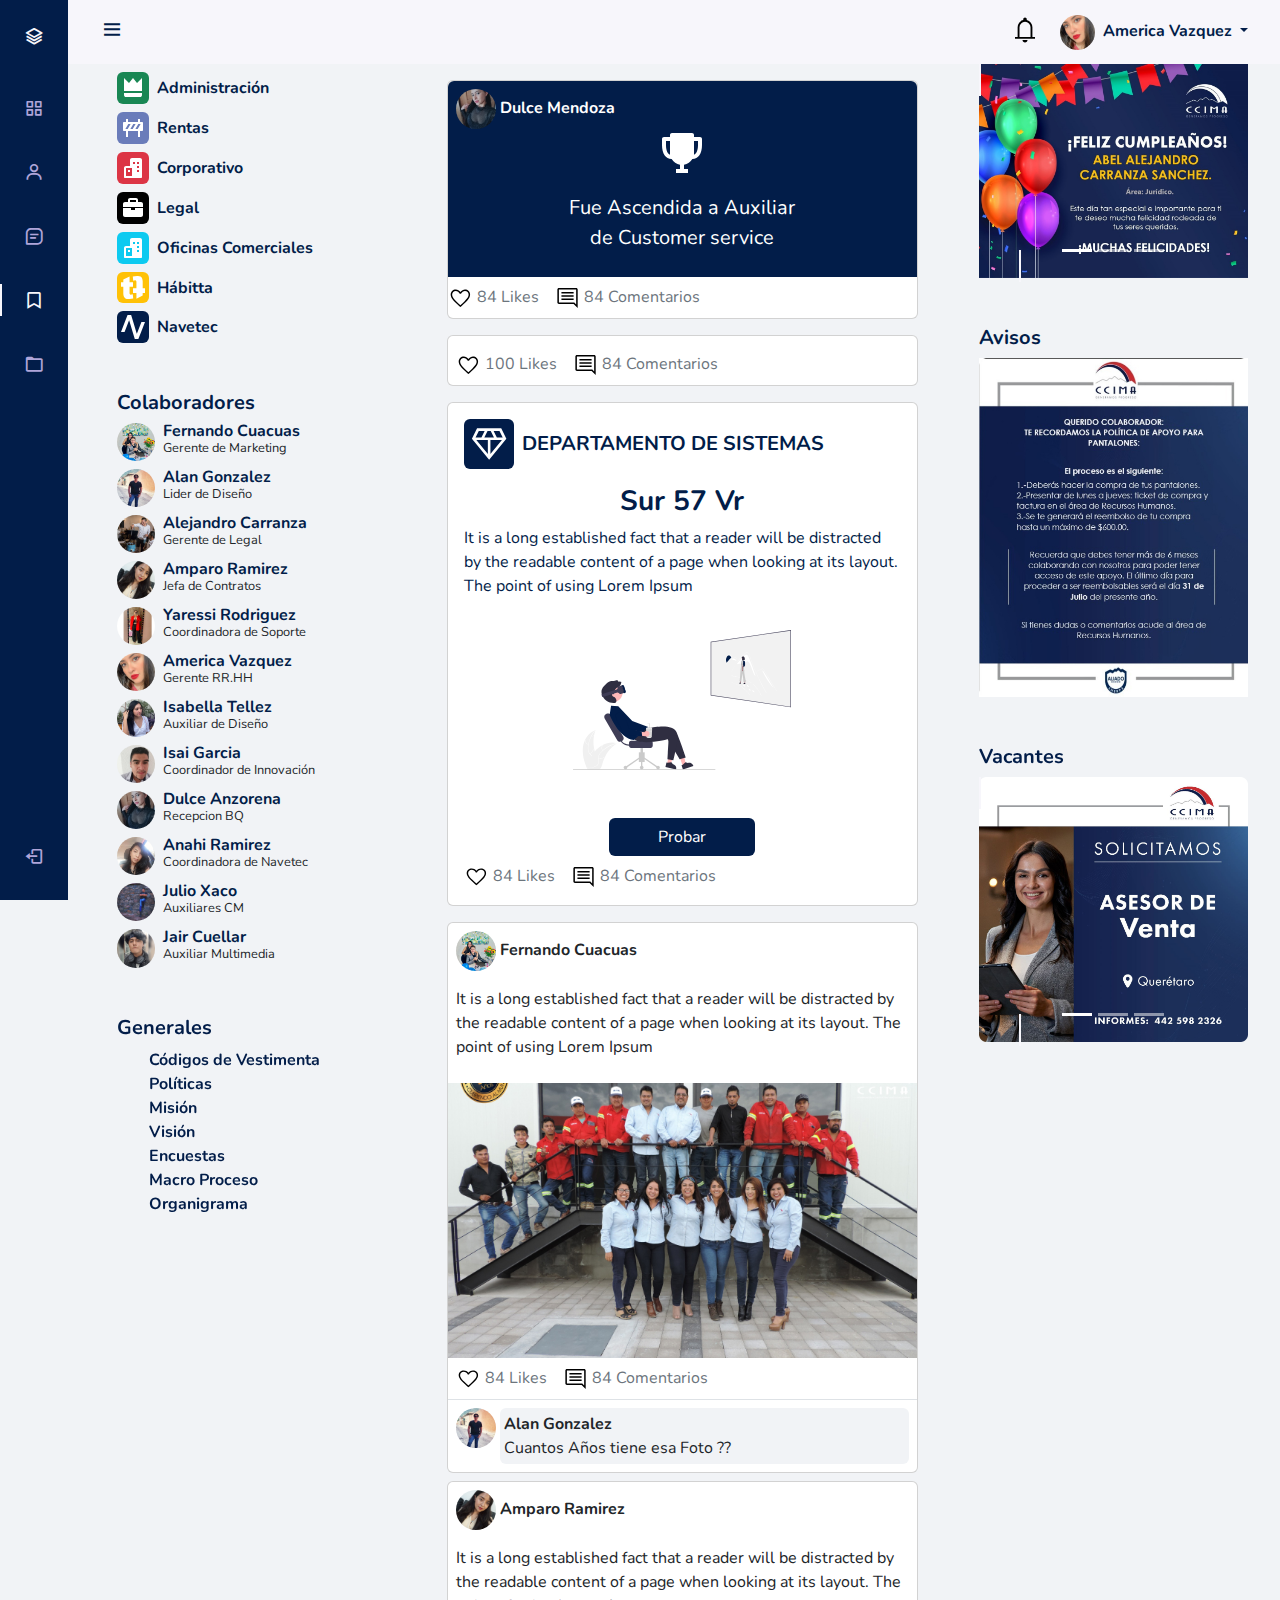
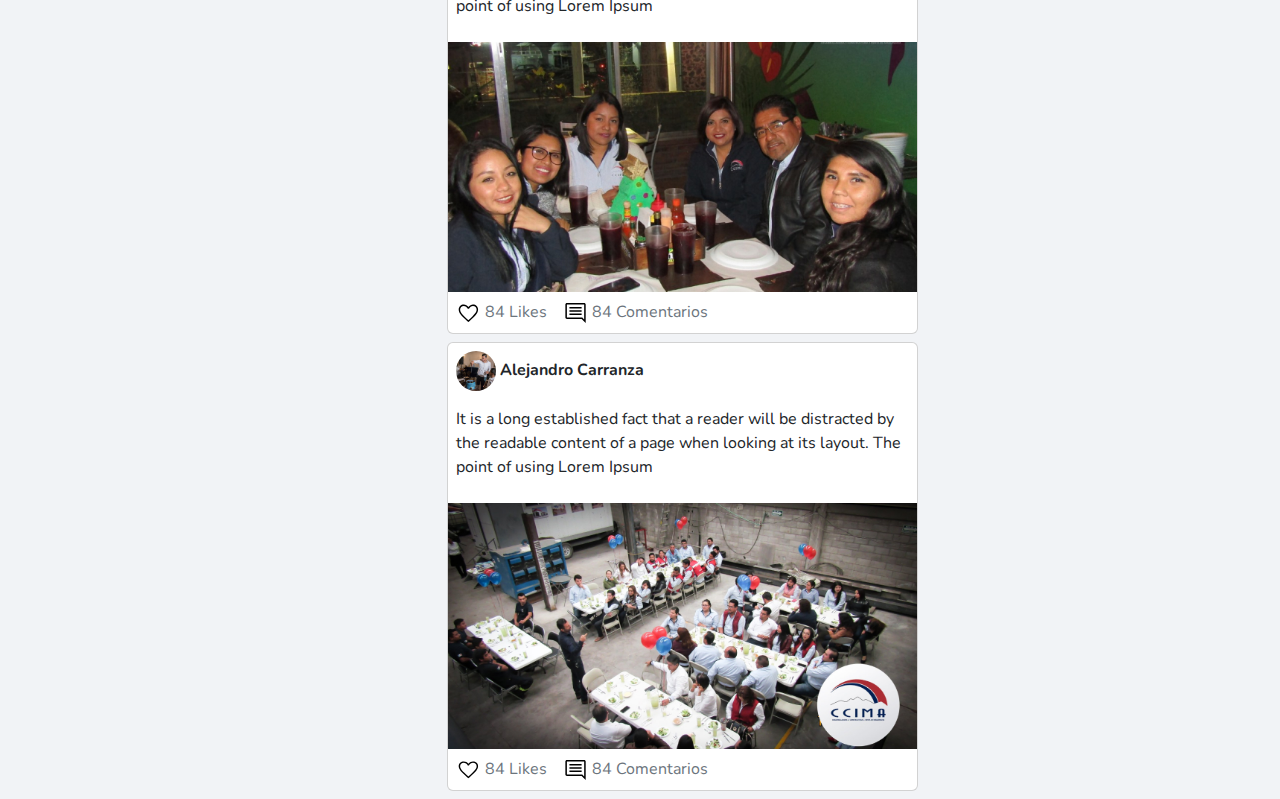
==== ccimabook.html @ 0959dd23 "cambios de las vistas Agregar Nav-bar, Empleados editar" ====
<!DOCTYPE html>
<html lang="es">

<head>
    <meta charset="UTF-8">
    <meta name="viewport" content="width=device-width, initial-scale=1.0">
    <title>MY CCIMA | Dashboard</title>
    <link rel="stylesheet" href="https://cdn.jsdelivr.net/npm/bootstrap@5.0.0-beta1/dist/css/bootstrap.min.css">
    <link rel="stylesheet" href="https://cdn.jsdelivr.net/npm/boxicons@latest/css/boxicons.min.css">
    <link rel="stylesheet" href="public/css/bootstrap/bootstrap.min.css">
    <link rel="stylesheet" href="public/css/main.css">
    <link rel="stylesheet" href="public/css/style.css">
    <link href="css/bootstrap-datetimepicker.min.css" rel="stylesheet">
    <link rel="shortcut icon" type="image/x-icon" href="public/img/icons/logo-icon.ico">
</head>

<body id="body-pd" style="background-color: #F1F3F6;">
    <header class="header" id="header">
        <div class="header_toggle"> <i class='bx bx-menu' id="header-toggle"></i> </div>
        <div class="d-flex">
            <div class="me-3">
                <a class="nav-link dropdown-toggle fw-bolder text-blue-500" href="#" id="notifiDropdown" role="button" data-bs-toggle="dropdown" aria-expanded="false">
                    <img class="rounded-circle me-1" src="public/img/icons/notifications.svg" alt="" style="width: 30px;">
                </a>
                  <ul id="notificaciones" class="dropdown-menu mt-2" aria-labelledby="notifiDropdown">
                    <li class="mt-3">
                        <a class="dropdown-item" href="#">
                            <div class="sherpa d-flex">
                                <div class="">
                                    <img class="sherpa-book rounded-circle" style="width: 30px;"
                                        src="public/img/avatar/alan_gonzales.jpg" alt="">
                                </div>
                                <div class="ms-2">
                                    <span class="d-block sherpa-name text-blue-500 fw-bold">Alan Gonzalez</span>
                                    <span class="sherpa-position" style="font-size: .8rem;">Compartio una Foto en su Muro</span>
                                </div>
                             </div>
                        </a>
                    </li>
                    <li class="mt-3">
                        <a class="dropdown-item" href="#">
                            <div class="sherpa d-flex">
                                <div class="">
                                    <img class="sherpa-book rounded-circle" style="width: 30px;"
                                        src="public/img/avatar/dulce_mendoza.jpg" alt="">
                                </div>
                                <div class="ms-2">
                                    <span class="d-block sherpa-name text-blue-500 fw-bold">Dulce Mendoza </span>
                                    <span class="sherpa-position" style="font-size: .8rem;">Fue Ascendida</span>
                                </div>
                        </div>
                        </a>
                    </li>
                  </ul>    
            </div>
            <a class="nav-link dropdown-toggle fw-bolder text-blue-500" href="#" id="navbarDropdown" role="button" data-bs-toggle="dropdown" aria-expanded="false">
                <img class="rounded-circle me-1" src="public/img/avatar/america_vazquez.jpg" alt="" style="width: 35px;">
                America Vazquez
              </a>
              <ul class="dropdown-menu mt-2" aria-labelledby="navbarDropdown">
                <li><a class="dropdown-item" href="#">Perfil</a></li>
                <li><a class="dropdown-item" href="#">Configuracion de Privacidad</a></li>
                <li><hr class="dropdown-divider"></li>
                <li><a class="dropdown-item" href="#">Salir</a></li>
              </ul>

        </div>
    </header>
    <div class="l-navbar" id="nav-bar">
        <nav class="nav">
            <div>
                <a href="dashboard.html" class="nav_logo">
                    <i class='bx bx-layer nav_logo-icon'></i>
                    <span class="nav_logo-name">MyCCIMA</span>
                </a>
                <div class="nav_list">
                    <a href="dashboard.html" class="nav_link">
                        <i class='bx bx-grid-alt nav_icon'></i>
                        <span class="nav_name">Dashboard</span>
                    </a>
                    <a href="empleados.html" class="nav_link">
                        <i class='bx bx-user nav_icon'></i>
                        <span class="nav_name">Empleados</span>
                    </a>
                    <a href="index.html" class="nav_link">
                        <i class='bx bx-message-square-detail nav_icon'></i>
                        <span class="nav_name">Noticias</span> </a>
                    <a href="ccimabook.html" class="nav_link active">
                        <i class='bx bx-bookmark nav_icon'></i>
                        <span class="nav_name">CCIMABook</span> </a>
                    <a href="profile.html" class="nav_link">
                        <i class='bx bx-folder nav_icon'></i>
                        <span class="nav_name">Perfil</span>
                    </a>
                </div>
            </div> <a href="login.html" class="nav_link"> <i class='bx bx-log-out nav_icon'></i> <span
                    class="nav_name">Salir</span> </a>
        </nav>
    </div>
    <main>
            <!--Container Main start-->
    <div class="" style="background-color: #F1F3F6;">
        <div class="row justify-content-around">
            <div class="col-3">
                <div id="grupos">
                    <div class="mt-2">
                        <div class="depto d-flex align-items-center fw-bold">
                            <div class="depto-icon bg-success rounded align-content-center">
                                <img class="p-1" src="public/img/icons/bxs-crown.svg" alt="" style="width: 32px;">
                            </div>
                            <span class="depto-name fw-bold text-blue-500 fs-6 ms-2">Administración</span>     
                        </div>
                    </div>
                    <div class="mt-2">
                        <div class="depto d-flex align-items-center fw-bold">
                            <div class="depto-icon bg-blue-50 rounded align-content-center">
                                <img class="p-1" src="public/img/icons/bxs-traffic-barrier.svg" alt="" style="width: 32px;">
                            </div>
                            <span class="depto-name fw-bold text-blue-500 fs-6 ms-2">Rentas</span>     
                        </div>
                    </div>
                    <div class="mt-2">
                        <div class="depto d-flex align-items-center fw-bold">
                            <div class="depto-icon bg-danger rounded align-content-center">
                                <img class="p-1" src="public/img/icons/bxs-buildings.svg" alt="" style="width: 32px;">
                            </div>
                            <span class="depto-name fw-bold text-blue-500 fs-6 ms-2">Corporativo</span>     
                        </div>
                    </div>
                    <div class="mt-2">
                        <div class="depto d-flex align-items-center fw-bold">
                            <div class="depto-icon bg-black rounded align-content-center">
                                <img class="p-1" src="public/img/icons/bxs-briefcase.svg" alt="" style="width: 32px;">
                            </div>
                            <span class="depto-name fw-bold text-blue-500 fs-6 ms-2">Legal</span>     
                        </div>
                    </div>
                    <div class="mt-2">
                        <div class="depto d-flex align-items-center fw-bold">
                            <div class="depto-icon bg-info rounded align-content-center">
                                <img class="p-1" src="public/img/icons/bxs-buildings.svg" alt="" style="width: 32px;">
                            </div>
                            <span class="depto-name fw-bold text-blue-500 fs-6 ms-2">Oficinas Comerciales</span>     
                        </div>
                    </div>
                    <div class="mt-2">
                        <div class="depto d-flex align-items-center fw-bold">
                            <div class="depto-icon bg-warning rounded align-content-center">
                                <img class="p-1" src="public/img/icons/habitta.svg" alt="" style="width: 32px;">
                            </div>
                            <span class="depto-name fw-bold text-blue-500 fs-6 ms-2">Hábitta</span>     
                        </div>
                    </div>
                    <div class="mt-2">
                        <div class="depto d-flex align-items-center fw-bold">
                            <div class="depto-icon bg-blue-500 rounded align-content-center">
                                <img class="p-1" src="public/img/icons/navetec.svg" alt="" style="width: 32px;">
                            </div>
                            <span class="depto-name fw-bold text-blue-500 fs-6 ms-2">Navetec</span>     
                        </div>
                    </div>
                </div>
                <div id="colaboradores">
                    <h5 class="fw-bold text-blue-500 mt-5" >Colaboradores</h5>
                    <div class="mt-2" style="line-height: 1;">
                        <div class="sherpa d-flex">
                            <div class="">
                                <img class="sherpa-book rounded-circle" style="width: 38px;" src="public/img/avatar/fernando_cuacuas.jpg" alt="">
                            </div>
                            <div class="ms-2">
                                <span class="d-block sherpa-name text-blue-500 fw-bold">Fernando Cuacuas</span>
                                <span class="sherpa-position" style="font-size: .8rem;"style="padding-top:-5px" >Gerente de Marketing</span>
                            </div>
                        </div>
                    </div>
                    <div class="mt-2"  style="line-height: 1;">
                        <div class="sherpa d-flex">
                            <div class="">
                                <img class="sherpa-book rounded-circle" style="width: 38px;" src="public/img/avatar/alan_gonzales.jpg" alt="">
                            </div>
                            <div class="ms-2">
                                <span class="d-block sherpa-name text-blue-500 fw-bold">Alan Gonzalez</span>
                                <span class="sherpa-position" style="font-size: .8rem;">Lider de Diseño</span>
                            </div>
                        </div>
                    </div>
                    <div class="mt-2"  style="line-height: 1;">
                        <div class="sherpa d-flex">
                            <div class="">
                                <img class="sherpa-book rounded-circle" style="width: 38px;" src="public/img/avatar/alejandro_carranza.jpg" alt="">
                            </div>
                            <div class="ms-2">
                                <span class="d-block sherpa-name text-blue-500 fw-bold">Alejandro Carranza</span>
                                <span class="sherpa-position" style="font-size: .8rem;">Gerente de Legal</span>
                            </div>
                        </div>
                    </div>
                    <div class="mt-2"  style="line-height: 1;">
                        <div class="sherpa d-flex">
                            <div class="">
                                <img class="sherpa-book rounded-circle" style="width: 38px;" src="public/img/avatar/amparo_ramirez.jpg" alt="">
                            </div>
                            <div class="ms-2">
                                <span class="d-block sherpa-name text-blue-500 fw-bold">Amparo Ramirez</span>
                                <span class="sherpa-position" style="font-size: .8rem;">Jefa de Contratos</span>
                            </div>
                        </div>
                    </div>
                    <div class="mt-2"  style="line-height: 1;">
                        <div class="sherpa d-flex">
                            <div class="">
                                <img class="sherpa-book rounded-circle" style="width: 38px;" src="public/img/avatar/yaressi_rodrigez.jpg" alt="">
                            </div>
                            <div class="ms-2">
                                <span class="d-block sherpa-name text-blue-500 fw-bold">Yaressi Rodriguez</span>
                                <span class="sherpa-position" style="font-size: .8rem;">Coordinadora de Soporte</span>
                            </div>
                        </div>
                    </div>
                    <div class="mt-2"  style="line-height: 1;">
                        <div class="sherpa d-flex">
                            <div class="">
                                <img class="sherpa-book rounded-circle" style="width: 38px;" src="public/img/avatar/america_vazquez.jpg" alt="">
                            </div>
                            <div class="ms-2">
                                <span class="d-block sherpa-name text-blue-500 fw-bold">America Vazquez</span>
                                <span class="sherpa-position" style="font-size: .8rem;">Gerente RR.HH</span>
                            </div>
                        </div>
                    </div>
                    <div class="mt-2"  style="line-height: 1;">
                        <div class="sherpa d-flex">
                            <div class="">
                                <img class="sherpa-book rounded-circle" style="width: 38px;" src="public/img/avatar/isabella_tellez.jpg" alt="">
                            </div>
                            <div class="ms-2">
                                <span class="d-block sherpa-name text-blue-500 fw-bold">Isabella Tellez</span>
                                <span class="sherpa-position" style="font-size: .8rem;">Auxiliar de Diseño</span>
                            </div>
                        </div>
                    </div>
                    <div class="mt-2"  style="line-height: 1;">
                        <div class="sherpa d-flex">
                            <div class="">
                                <img class="sherpa-book rounded-circle" style="width: 38px;" src="public/img/avatar/isai_garcia.jpg" alt="">
                            </div>
                            <div class="ms-2">
                                <span class="d-block sherpa-name text-blue-500 fw-bold">Isai Garcia</span>
                                <span class="sherpa-position" style="font-size: .8rem;">Coordinador de Innovación</span>
                            </div>
                        </div>
                    </div>
                    <div class="mt-2"  style="line-height: 1;">
                        <div class="sherpa d-flex">
                            <div class="">
                                <img class="sherpa-book rounded-circle" style="width: 38px;" src="public/img/avatar/dulce_mendoza.jpg" alt="">
                            </div>
                            <div class="ms-2">
                                <span class="d-block sherpa-name text-blue-500 fw-bold">Dulce Anzorena</span>
                                <span class="sherpa-position" style="font-size: .8rem;">Recepcion BQ</span>
                            </div>
                        </div>
                    </div>
                    <div class="mt-2"  style="line-height: 1;">
                        <div class="sherpa d-flex">
                            <div class="">
                                <img class="sherpa-book rounded-circle" style="width: 38px;" src="public/img/avatar/anahi_ramirez.jpg" alt="">
                            </div>
                            <div class="ms-2">
                                <span class="d-block sherpa-name text-blue-500 fw-bold">Anahi Ramirez</span>
                                <span class="sherpa-position" style="font-size: .8rem;">Coordinadora de Navetec</span>
                            </div>
                        </div>
                    </div>
                    <div class="mt-2"  style="line-height: 1;">
                        <div class="sherpa d-flex">
                            <div class="">
                                <img class="sherpa-book rounded-circle" style="width: 38px;" src="public/img/avatar/julio_xaco.jpg" alt="">
                            </div>
                            <div class="ms-2">
                                <span class="d-block sherpa-name text-blue-500 fw-bold">Julio Xaco</span>
                                <span class="sherpa-position" style="font-size: .8rem;">Auxiliares CM</span>
                            </div>
                        </div>
                    </div>
                    <div class="mt-2"  style="line-height: 1;">
                        <div class="sherpa d-flex">
                            <div class="">
                                <img class="sherpa-book rounded-circle" style="width: 38px;" src="public/img/avatar/jair_cuellar.jpg" alt="">
                            </div>
                            <div class="ms-2">
                                <span class="d-block sherpa-name text-blue-500 fw-bold">Jair Cuellar</span>
                                <span class="sherpa-position" style="font-size: .8rem;">Auxiliar Multimedia</span>
                            </div>
                        </div>
                    </div>

                    
                </div>
                <div id="generales" class="sticky-top">
                    <h5 class="fw-bold text-blue-500 mt-5" >Generales</h5>
                    <ul class="fw-bold text-blue-500" style="list-style: none; ">
                        <li>Códigos de Vestimenta</li>
                        <li>Políticas</li>
                        <li>Misión</li>
                        <li>Visión</li>
                        <li>Encuestas</li>
                        <li>Macro Proceso</li>
                        <li>Organigrama</li>
                    </ul>
                </div>
            </div>
            <div class="col-5">
                <div class="card promo my-3 pb-2">
                    <div class="bg-blue-500 rounded-top p-2">
                        <div class="sherpa">
                            <img class="sherpa-book rounded-circle" style="width: 40px;" src="public/img/avatar/dulce_mendoza.jpg" alt="">
                            <span class="sherpa-name text-white fw-bold">Dulce Mendoza</span>
                        </div>
                        <div class="promo-icon text-center">
                            <img src="public/img/icons/acenso.svg" alt="" style="width: 3rem;">
                        </div>
                        <div class="text-promo text-center bg-blue-500 my-3" style="width: 50%; margin: 0 auto;">
                            <span class="fs-5 text-white" >Fue Ascendida a Auxiliar de Customer service </span>
                        </div>
                    </div> 
                    <div class="post-interaction d-flex pt-2">
                        <div class="likes me-3">
                            <img src="public/img/icons/favorite.svg" alt="" style="width: 25px;">
                            <span class="text-secondary"> 84 Likes</span>
                        </div>
                        <div class="comments">
                            <img src="public/img/icons/comment.svg" alt="" style="width: 25px;">
                            <span class="text-secondary"> 84 Comentarios</span>
                        </div>
                    </div>
                </div>
                <div class="ingreso card  p-2 my-3">
                    <img src="public/img/content/ingreso/Ingreso.jpeg" alt="">
                    <div class="post-interaction d-flex pt-2">
                        <div class="likes me-3">
                            <img src="public/img/icons/favorite.svg" alt="" style="width: 25px;">
                            <span class="text-secondary"> 100 Likes</span>
                        </div>
                        <div class="comments">
                            <img src="public/img/icons/comment.svg" alt="" style="width: 25px;">
                            <span class="text-secondary"> 84 Comentarios</span>
                        </div>
                    </div>
                </div>
                <div class="card my-3 p-3">
                    <div class="depto d-flex align-items-center fw-bold">
                        <div class="depto-icon bg-blue-500 rounded align-content-center">
                            <img class="p-1" src="public/img/content/depto/icon/diamond.svg" alt="" style="width: 50px;">
                        </div>
                        <span class="depto-name fw-bold text-blue-500 fs-5 ms-2 text-uppercase">Departamento de sistemas</span>     
                    </div>
                    <div class="text-center my-3">
                        <h3 class="fw-bold text-blue-500 fw-bold"> Sur 57 Vr</h3>
                        <p class="text-start text-blue-500">
                            It is a long established fact that a reader will be distracted by the readable content of a page when looking at its layout. The point of using Lorem Ipsum 
                        </p>
                        <img class="my-3 w-50" src="public/img/content/aviso/vr_sur57.svg" alt="">
                    </div> 
                    <div class="text-center pt-3">
                        <div class="btn bg-blue-500 text-white px-5">Probar</div>
                    </div>
                    <div class="post-interaction d-flex pt-2">
                        <div class="likes me-3">
                            <img src="public/img/icons/favorite.svg" alt="" style="width: 25px;">
                            <span class="text-secondary"> 84 Likes</span>
                        </div>
                        <div class="comments">
                            <img src="public/img/icons/comment.svg" alt="" style="width: 25px;">
                            <span class="text-secondary"> 84 Comentarios</span>
                        </div>
                    </div>
                </div>
                <div class="post card my-2">
                    <div class="sherpa p-2">
                        <img class="sherpa-book rounded-circle" style="width: 40px;" src="public/img/avatar/fernando_cuacuas.jpg" alt="">
                        <span class="sherpa-name fw-bold">Fernando Cuacuas</span>
                    </div>
                    <div class="post-content">
                        <p class="post-text p-2">
                            It is a long established fact that a reader will be distracted by the readable content of a page when looking at its layout. The point of using Lorem Ipsum 
                        </p>
                        <img src="public/img/content/post/post_1.jpg" alt="" class="post-img">
                    </div>
                    <div class="post-interaction d-flex p-2">
                        <div class="likes me-3">
                            <img src="public/img/icons/favorite.svg" alt="" style="width: 25px;">
                            <span class="text-secondary"> 84 Likes</span>
                        </div>
                        <div class="comments">
                            <img src="public/img/icons/comment.svg" alt="" style="width: 25px;">
                            <span class="text-secondary"> 84 Comentarios</span>
                        </div>
                    </div>
                    <div id="comments" class="border-top">
                        <div class="d-flex p-2">
                            <div class="">
                                <img class="sherpa-book rounded-circle" style="width: 40px;" src="public/img/avatar/alan_gonzales.jpg" alt="">
                            </div>
                            <div class="bg-slave rounded p-1 ms-1" style="flex: 1;">
                                <span class="sherpa-name fw-bold d-block ">Alan Gonzalez</span>
                                <span>
                                    Cuantos Años tiene  esa Foto ??
                                </span>
                                   
                            </div>
                        </div>
                    </div>
                </div>
                <div class="post card my-2">
                    <div class="sherpa p-2">
                        <img class="sherpa-book rounded-circle" style="width: 40px;" src="public/img/avatar/amparo_ramirez.jpg" alt="">
                        <span class="sherpa-name fw-bold">Amparo Ramirez</span>
                    </div>
                    <div class="post-content">
                        <p class="post-text p-2">
                            It is a long established fact that a reader will be distracted by the readable content of a page when looking at its layout. The point of using Lorem Ipsum 
                        </p>
                        <img src="public/img/content/post/post_2.jpg" alt="" class="post-img">
                    </div>
                    <div class="post-interaction d-flex p-2">
                        <div class="likes me-3">
                            <img src="public/img/icons/favorite.svg" alt="" style="width: 25px;">
                            <span class="text-secondary"> 84 Likes</span>
                        </div>
                        <div class="comments">
                            <img src="public/img/icons/comment.svg" alt="" style="width: 25px;">
                            <span class="text-secondary"> 84 Comentarios</span>
                        </div>

                    </div>
                </div>
                <div class="post card my-2">
                    <div class="sherpa p-2">
                        <img class="sherpa-book rounded-circle" style="width: 40px;" src="public/img/avatar/alejandro_carranza.jpg" alt="">
                        <span class="sherpa-name fw-bold">Alejandro Carranza</span>
                    </div>
                    <div class="post-content">
                        <p class="post-text p-2">
                            It is a long established fact that a reader will be distracted by the readable content of a page when looking at its layout. The point of using Lorem Ipsum 
                        </p>
                        <img src="public/img/content/post/post__3.jpg" alt="" class="post-img">
                    </div>
                    <div class="post-interaction d-flex p-2">
                        <div class="likes me-3">
                            <img src="public/img/icons/favorite.svg" alt="" style="width: 25px;">
                            <span class="text-secondary"> 84 Likes</span>
                        </div>
                        <div class="comments">
                            <img src="public/img/icons/comment.svg" alt="" style="width: 25px;">
                            <span class="text-secondary"> 84 Comentarios</span>
                        </div>

                    </div>
                </div> 
            </div>
            <div class="col-3 ps-3">
                <div class="">
                    <div id="carouselExampleIndicators" class="carousel slide" data-bs-ride="carousel">
                        <div class="carousel-indicators">
                          <button type="button" data-bs-target="#carouselExampleIndicators" data-bs-slide-to="0" class="active" aria-current="true" aria-label="Slide 1"></button>
                          <button type="button" data-bs-target="#carouselExampleIndicators" data-bs-slide-to="1" aria-label="Slide 2"></button>
                          <button type="button" data-bs-target="#carouselExampleIndicators" data-bs-slide-to="2" aria-label="Slide 3"></button>
                        </div>
                        <div class="carousel-inner">
                          <div class="carousel-item active">
                            <img src="public/img/content/birhtday_3.jpeg" class="d-block w-100" alt="...">
                          </div>
                          <div class="carousel-item">
                            <img src="public/img/content/birhtday_3.jpeg" class="d-block w-100" alt="...">
                          </div>
                          <div class="carousel-item">
                            <img src="public/img/content/birhtday_3.jpeg" class="d-block w-100" alt="...">
                          </div>
                        </div>
                        
                    </div>
                </div>
                <div class="">
                    <h5 class="fw-bold text-blue-500 mt-5"> Avisos</h5>
                    <img src="public/img/content/Avisos.jpg" alt="">
                </div>
                <div class="sticky-md-top">
                    <h5 class="fw-bold text-blue-500 mt-5" >Vacantes</h5>
                    <div id="carouselVacantesIndicators" class="carousel slide" data-bs-ride="carousel">
                        <div class="carousel-indicators">
                          <button type="button" data-bs-target="#carouselVacantesIndicators" data-bs-slide-to="0" class="active" aria-current="true" aria-label="Slide 1"></button>
                          <button type="button" data-bs-target="#carouselVacantesIndicators" data-bs-slide-to="1" aria-label="Slide 2"></button>
                          <button type="button" data-bs-target="#carouselVacantesIndicators" data-bs-slide-to="2" aria-label="Slide 3"></button>
                        </div>
                        <div class="carousel-inner">
                          <div class="carousel-item active">
                            <img src="public/img/content/Vacantes.png" class="d-block w-100" alt="...">
                          </div>
                          <div class="carousel-item">
                            <img src="public/img/content/Vacantes.png" class="d-block w-100" alt="...">
                          </div>
                          <div class="carousel-item">
                            <img src="public/img/content/Vacantes.png" class="d-block w-100" alt="...">
                          </div>
                        </div>
                    </div>
                </div>
            </div>
        </div>

    </div>
    </main>
    <script type="text/javascript" src="https://cdnjs.cloudflare.com/ajax/libs/Chart.js/3.8.0/chart.min.js"></script>
    <script src="https://cdnjs.cloudflare.com/ajax/libs/jquery/3.2.1/jquery.min.js"></script>
    <script src="https://cdn.jsdelivr.net/npm/bootstrap@5.0.0-beta1/dist/js/bootstrap.bundle.min.js"></script>
    <script src="public/js/app.js"></script>

    <script src="js/bootstrap-datetimepicker.min.js"></script>
</body>

</html>
---- public/css/main.css ----
@import url("https://fonts.googleapis.com/css2?family=Nunito:wght@400;600;700&display=swap");

:root {
    --header-height: 3rem;
    --nav-width: 68px;
    --first-color: #021D49;
    --first-color-light: #AFA5D9;
    --white-color: #F7F6FB;
    --body-font: 'Nunito', sans-serif;
    --normal-font-size: 1rem;
    --z-fixed: 1021 !important;
}

*,
::before,
::after {
    box-sizing: border-box
}

body {
    position: relative;
    margin: var(--header-height) 0 0 0;
    padding: 0 1rem;
    font-family: var(--body-font);
    font-size: var(--normal-font-size);
    transition: .5s
}

a {
    text-decoration: none
}

.header {
    width: 100%;
    height: var(--header-height);
    position: fixed;
    top: 0;
    left: 0;
    display: flex;
    align-items: center;
    justify-content: space-between;
    padding: 0 1rem;
    background-color: var(--white-color);
    z-index: var(--z-fixed);
    transition: .5s
}

.header_toggle {
    color: var(--first-color);
    font-size: 1.5rem;
    cursor: pointer
}

.header_img {
    width: 35px;
    height: 35px;
    display: flex;
    justify-content: center;
    border-radius: 50%;
    overflow: hidden
}

.header_img img {
    width: 40px
}

.l-navbar {
    position: fixed;
    top: 0;
    left: -30%;
    width: var(--nav-width);
    height: 100vh;
    background-color: #021D49;
    padding: .5rem 1rem 0 0;
    transition: .5s;
    z-index: var(--z-fixed)
}

.nav {
    height: 100%;
    display: flex;
    flex-direction: column;
    justify-content: space-between;
    overflow: hidden
}

.nav_logo,
.nav_link {
    display: grid;
    grid-template-columns: max-content max-content;
    align-items: center;
    column-gap: 1rem;
    padding: .5rem 0 .5rem 1.5rem
}

.nav_logo {
    margin-bottom: 2rem
}

.nav_logo-icon {
    font-size: 1.25rem;
    color: var(--white-color)
}

.nav_logo-name {
    color: var(--white-color);
    font-weight: 700
}

.nav_link {
    position: relative;
    color: var(--first-color-light);
    margin-bottom: 1.5rem;
    transition: .3s
}

.nav_link:hover {
    color: var(--white-color)
}

.nav_icon {
    font-size: 1.25rem
}

.show-m {
    left: 0
}

.body-pd {
    padding-left: calc(var(--nav-width) + 1rem)
}

.active {
    color: var(--white-color)
}

.active::before {
    content: '';
    position: absolute;
    left: 0;
    width: 2px;
    height: 32px;
    background-color: var(--white-color)
}

.height-100 {
    height: 100vh
}

@media screen and (min-width: 768px) {
    body {
        margin: calc(var(--header-height) + 1rem) 0 0 0;
        padding-left: calc(var(--nav-width) + 2rem)
    }

    .header {
        height: calc(var(--header-height) + 1rem);
        padding: 0 2rem 0 calc(var(--nav-width) + 2rem)
    }

    .header_img {
        width: 40px;
        height: 40px
    }

    .header_img img {
        width: 45px
    }

    .l-navbar {
        left: 0;
        padding: 1rem 1rem 0 0
    }

    .show-m {
        width: calc(var(--nav-width) + 156px)
    }

    .body-pd {
        padding-left: calc(var(--nav-width) + 188px)
    }
}
---- public/css/style.css ----
img {
    width: 100%;
}
.w-70{
    width: 70%;
}
.fs-12{
    font-size: 13px;
}
.text-shadow-50{
    text-shadow: 1px 1px 2px #000000;
}
.bg-slave{
    background-color: #F1F3F6;
}
.bg-blue-50{
    background-color: #6A7CBA;
}
.home-logo{
    float: left;
    position: absolute;
    top: -40px;
    left: 20px;
    width: 300px;
}

.post-lg{
    background: rgb(9,48,113);
    background: linear-gradient(0deg, rgba(9,48,113,1) 0%, rgba(2,29,73,0.07057083087141103) 100%);
    display: flex;
    flex-direction: column;
    justify-content: flex-end;
}
.doc-icon{
    width: 1rem;
}
.bg-blue-500{
    background-color: #021D49 !important;
}
.bg-blue-400{
    background-color: #0047BA;
}
.bg-blue-100{
    background-color: #3D7CC9;
}
.bg-red-500{
    background-color: #F10202;
} 
 
.text-blue-500{
    color:#021D49;
}
.Adds #accordion .card{
    background-color: #fff;
    border: 0;

}
.card-header{
    padding: 0;
    border: none;
    background-color: #fff;

} 
#login-button:hover{
    background-color: #021D49;
    color: #fff;
}
.table .btn{
    width: 100%;
}
/* Preloader */
.preloader {
    position: fixed;
    width: 100%;
    height: 100%;
    background-color: #F1F3F6;
    display: flex;
    justify-content: center;
    align-items: center;
    z-index: 9999;
  }
  .preloader img{
    width: 50%;
  }
  .contenido-main{

    display: none;
  }
  
#table-employee tbody tr td{
    line-height: 3;
}
#table-employee tbody tr td .sherpa{
    line-height: 1.2;
}
#table-employee tbody tr td:last-child{
    line-height: 1;
}

.modal {
    width: 100% !important;
}

#exampleModal  .show{
    width: unset;
}

#notifiDropdown::after{
    content: none !important;
}
#notificaciones li a .sherpa{
    line-height: 1;
}
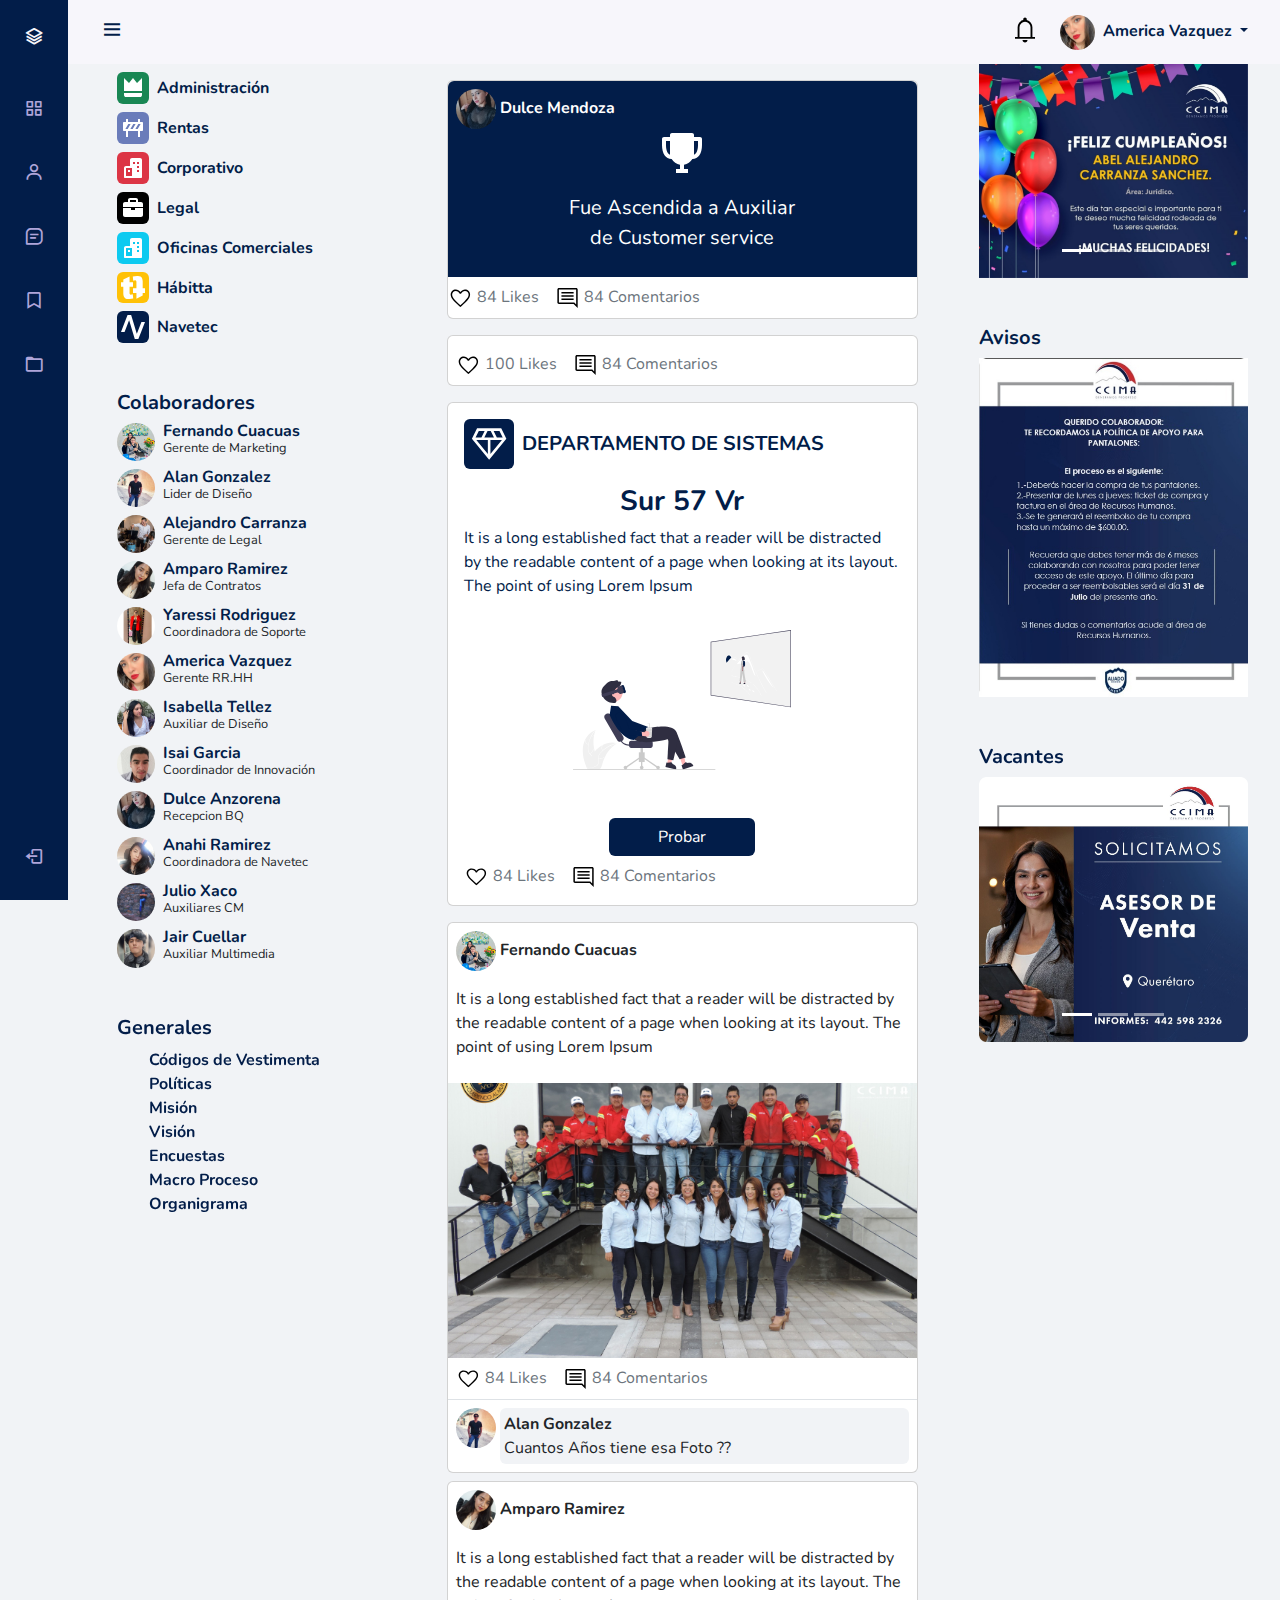
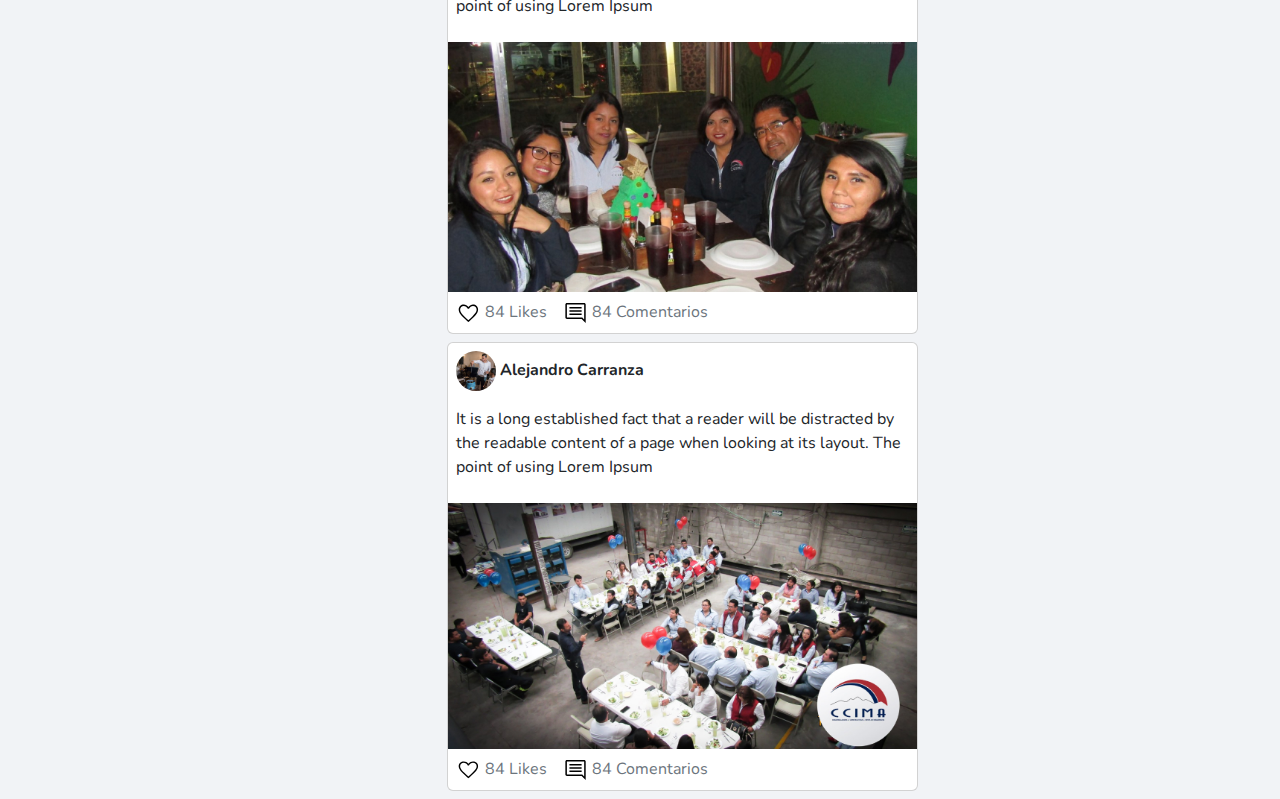
==== commit 8ca3c7e7: "Cambios," ====
--- a/ccimabook.html
+++ b/ccimabook.html
@@ -67,7 +67,7 @@
         </div>
     </header>
     <div class="l-navbar" id="nav-bar">
-        <nav class="nav">
+        <nav class="nav_main">
             <div>
                 <a href="dashboard.html" class="nav_logo">
                     <i class='bx bx-layer nav_logo-icon'></i>
--- a/public/css/main.css
+++ b/public/css/main.css
@@ -76,7 +76,7 @@
     z-index: var(--z-fixed)
 }
 
-.nav {
+.nav_main {
     height: 100%;
     display: flex;
     flex-direction: column;
@@ -130,11 +130,11 @@
     padding-left: calc(var(--nav-width) + 1rem)
 }
 
-.active {
+.activo {
     color: var(--white-color)
 }
 
-.active::before {
+.activo::before {
     content: '';
     position: absolute;
     left: 0;
@@ -172,7 +172,7 @@
         padding: 1rem 1rem 0 0
     }
 
-    .show-m {
+    .show-m{
         width: calc(var(--nav-width) + 156px)
     }
 
